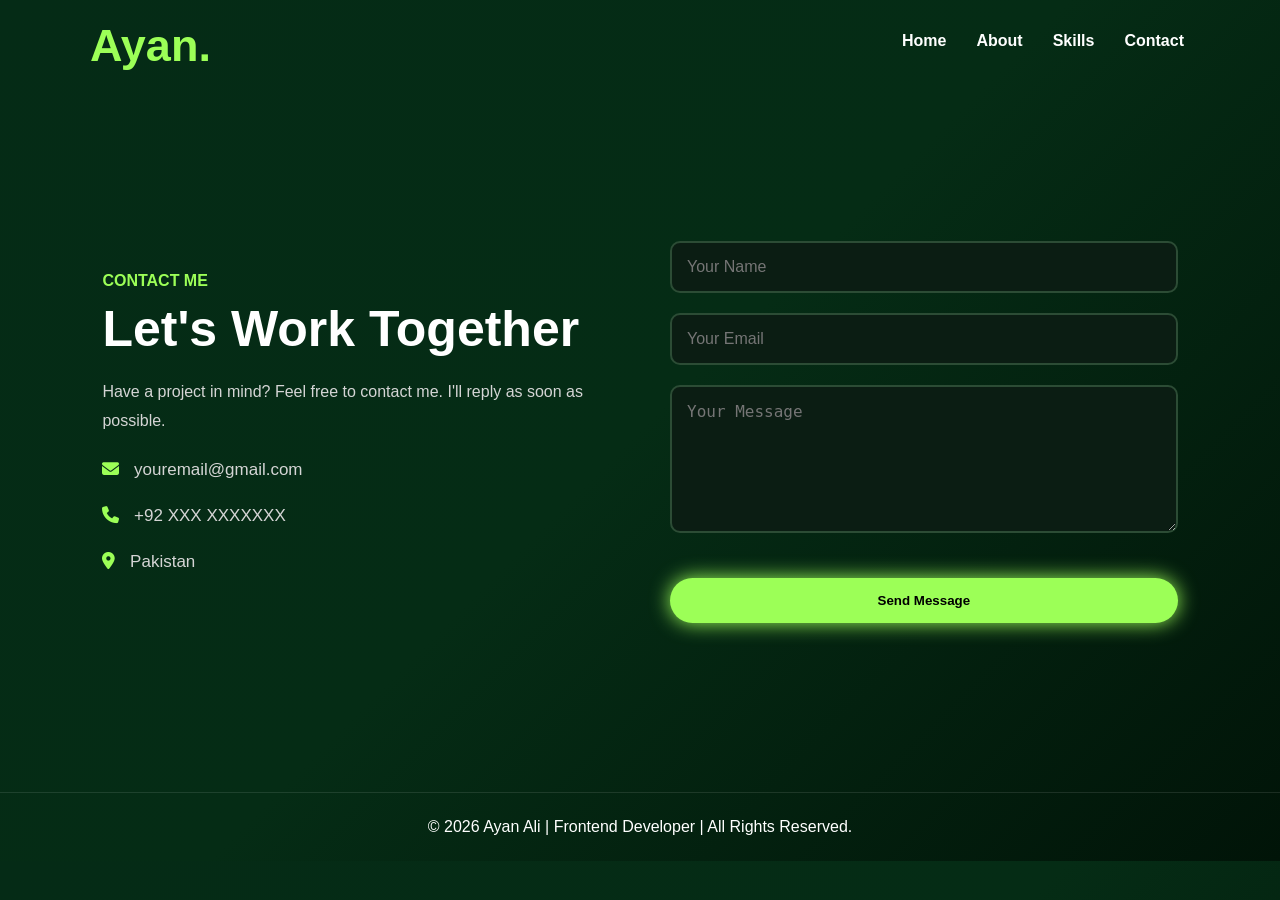
==== contact.html @ 6db171e7 "Add files via upload" ====
<!DOCTYPE html>
<html lang="en">
<head>
<meta charset="UTF-8">
<meta name="viewport" content="width=device-width, initial-scale=1.0">

<title>Contact | Ayan Ali</title>

<link rel="stylesheet" href="stlye.css">
<link rel="stylesheet" href="contact.css">

<link rel="stylesheet"
href="https://cdnjs.cloudflare.com/ajax/libs/font-awesome/6.6.0/css/all.min.css">

</head>

<body>

<nav>

<div class="logo">
<h2>Ayan<span>.</span></h2>
</div>

<ul class="menu">
<li><a href="index.html">Home</a></li>
<li><a href="about.html">About</a></li>
<li><a href="skills.html">Skills</a></li>
<li><a href="contact.html" class="active">Contact</a></li>
</ul>

</nav>

<section class="contact-page">

<div class="contact-left">

<h4>CONTACT ME</h4>

<h1>Let's Work Together</h1>

<p>
Have a project in mind? Feel free to contact me. I'll reply as soon as possible.
</p>

<div class="info">

<p><i class="fas fa-envelope"></i> youremail@gmail.com</p>

<p><i class="fas fa-phone"></i> +92 XXX XXXXXXX</p>

<p><i class="fas fa-location-dot"></i> Pakistan</p>

</div>

</div>

<div class="contact-right">

<form>

<input type="text" placeholder="Your Name" required>

<input type="email" placeholder="Your Email" required>

<textarea rows="6" placeholder="Your Message"></textarea>

<button type="submit">Send Message</button>

</form>

</div>

</section>

<footer>

<p>© 2026 Ayan Ali | Frontend Developer | All Rights Reserved.</p>

</footer>

</body>
</html>
---- stlye.css ----
*{
    margin:0;
    padding:0;
    box-sizing:border-box;
}

body{
    background:linear-gradient(135deg,#052b16,#052c15,#011408);
    color:white;
    font-family:Arial, sans-serif;
}

.parent{
    width:100%;
    min-height:100vh;   
    padding:20px 8%;
}

nav{
    display:flex;
    justify-content:space-between;
    align-items:center;
}

.logo{
    color:#9cff57;
    font-size:30px;
    font-weight:bold;
    margin-left:90px ;
    margin-top: 20px;
}

.menu{
    display:flex;
    gap:30px;
    margin-top: 10px;
    margin-right: 96px;
    font-weight: bolder;
    list-style:none;
    font-size: medium;
}

.menu a{
    text-decoration:none;
    color:white;
    position:relative;
}

.menu a::after{
    content:"";
    position:absolute;
    left:0;
    bottom:-5px;
    width:0;
    height:2px;
    background:#9cff57;
    transition:.3s;
}

.menu a:hover::after{
    width:100%;
}

.hero{
    display:flex;
    justify-content:space-between;
    align-items:center;
    margin-top:80px;
    gap:50px;
}

.content{
    max-width:500px;
}

.content h4{
    color:#9cff57;
}

.content h1{
    font-size:60px;
    margin:15px 0;
}

.content p{
    line-height:1.8;
}

button{
    margin-top:25px;
    padding:15px 40px;
    border:none;
    border-radius:40px;
    background:#9cff57;
    font-weight:bold;
    cursor:pointer;
    box-shadow:0 0 20px #9cff57;
}

.image-box{
    width:380px;
    height:380px;
    border-radius:50%;
    padding:15px;
    background:#65c422;
    box-shadow:0 0 40px #67ac36;
}

.image-box img{
    width:100%;
    height:100%;
    object-fit:cover;
    border-radius:50%;
}

@media(max-width:768px){

    nav{
        flex-direction:column;
        gap:20px;
    }

    .hero{
        flex-direction:column-reverse;
        text-align:center;
    }

    .menu{
        flex-wrap:wrap;
        justify-content:center;
    }

    .content h1{
        font-size:40px;
    }

    .image-box{
        width:280px;
        height:280px;
    }
}
---- contact.css ----
.contact-page{

display:flex;
justify-content:space-between;
align-items:center;
gap:60px;
padding:80px 8%;
min-height:80vh;

}

.contact-left,
.contact-right{

flex:1;

}

.contact-left h4{

color:#9cff57;
margin-bottom:10px;

}

.contact-left h1{

font-size:50px;
margin-bottom:20px;

}

.contact-left p{

color:#d5d5d5;
line-height:1.8;
margin-bottom:20px;

}

.info p{

margin:15px 0;
font-size:17px;

}

.info i{

color:#9cff57;
margin-right:10px;

}

form{

display:flex;
flex-direction:column;
gap:20px;

}

input,
textarea{

padding:15px;
border:2px solid #2c4c35;
background:#0b1d13;
color:white;
border-radius:10px;
font-size:16px;
outline:none;
transition:.3s;

}

input:focus,
textarea:focus{

border-color:#9cff57;
box-shadow:0 0 15px rgba(156,255,87,.3);

}

button{

padding:15px;
border:none;
background:#9cff57;
color:black;
font-weight:bold;
border-radius:40px;
cursor:pointer;
transition:.3s;

}

button:hover{

transform:translateY(-4px);

}

footer{

text-align:center;
padding:25px;
border-top:1px solid rgba(255,255,255,.1);

}

@media(max-width:992px){

.contact-page{

flex-direction:column;
text-align:center;

}

}

@media(max-width:768px){

.contact-page{

padding:40px 20px;

}

.contact-left h1{

font-size:36px;

}

}
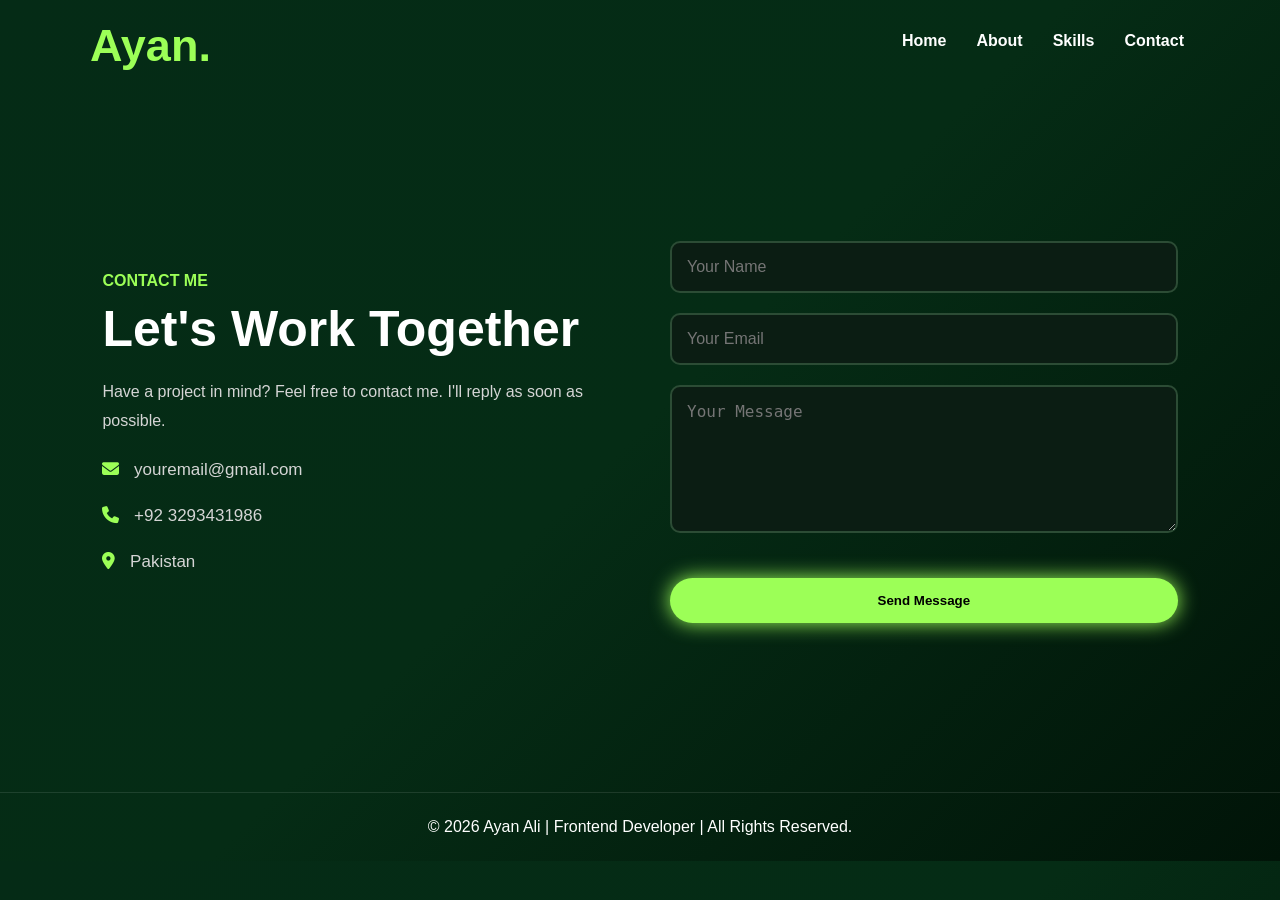
==== commit 45723a09: "Update contact.html" ====
--- a/contact.html
+++ b/contact.html
@@ -47,7 +47,7 @@
 
 <p><i class="fas fa-envelope"></i> youremail@gmail.com</p>
 
-<p><i class="fas fa-phone"></i> +92 XXX XXXXXXX</p>
+<p><i class="fas fa-phone"></i> +92 3293431986</p>
 
 <p><i class="fas fa-location-dot"></i> Pakistan</p>
 
@@ -80,4 +80,4 @@
 </footer>
 
 </body>
-</html>+</html>
